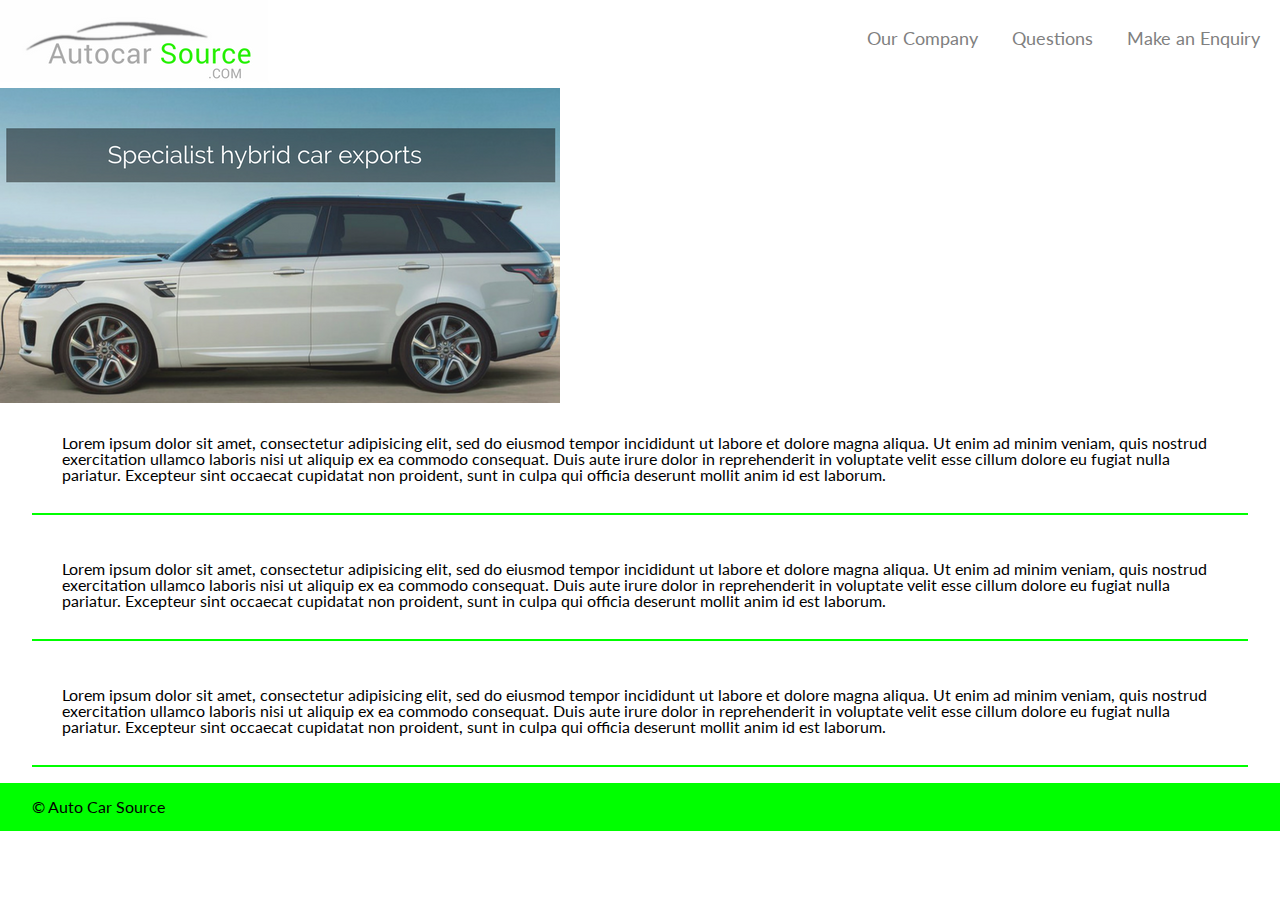
==== index.html @ 158e0500 "first commit" ====
<!DOCTYPE html>
<html lang="en">
<head>
	<meta charset="utf-8">

	<title>Auto Car Source</title>
	<link href="https://fonts.googleapis.com/css?family=Lato:400,400i" rel="stylesheet">

	<!-- external CSS link -->
	<link rel="stylesheet" href="css/reset.css">
	<link rel="stylesheet" href="css/styles.css">
	<link rel="stylesheet" href="https://maxcdn.bootstrapcdn.com/font-awesome/4.7.0/css/font-awesome.min.css">
	<link rel="stylesheet" type="text/css" href="slick/slick.css"/>

</head>
<body>
	
<header>

	<img src="./images/autocarsource-logo.png">
	
	<nav class="header clearfix">
	<ul>
		<li><a href="./about.html">Our Company</a></li>
		<li><a href="./questions.html">Questions</a></li>
		<li><a href="./enquiry.html">Make an Enquiry</a></li>
	</ul>
	</nav>
</header>

<section class="slider-section">
	<img src="./images/slider_1.png" class="responsive">

</section>


<section class="main-block">
	<div class="container">
	<ul class="car-teasers">
		<li class="car clearfix">
		<p class="teaser-text">Lorem ipsum dolor sit amet, consectetur adipisicing elit, sed do eiusmod
		tempor incididunt ut labore et dolore magna aliqua. Ut enim ad minim veniam,
		quis nostrud exercitation ullamco laboris nisi ut aliquip ex ea commodo
		consequat. Duis aute irure dolor in reprehenderit in voluptate velit esse
		cillum dolore eu fugiat nulla pariatur. Excepteur sint occaecat cupidatat non
		proident, sunt in culpa qui officia deserunt mollit anim id est laborum.</p>
		<img src="">
		</li>

		<li class="car clearfix">
		<p class="teaser-text">Lorem ipsum dolor sit amet, consectetur adipisicing elit, sed do eiusmod
		tempor incididunt ut labore et dolore magna aliqua. Ut enim ad minim veniam,
		quis nostrud exercitation ullamco laboris nisi ut aliquip ex ea commodo
		consequat. Duis aute irure dolor in reprehenderit in voluptate velit esse
		cillum dolore eu fugiat nulla pariatur. Excepteur sint occaecat cupidatat non
		proident, sunt in culpa qui officia deserunt mollit anim id est laborum.</p>
		<img src="">
		</li>

		<li class="car clearfix">
		<p class="teaser-text">Lorem ipsum dolor sit amet, consectetur adipisicing elit, sed do eiusmod
		tempor incididunt ut labore et dolore magna aliqua. Ut enim ad minim veniam,
		quis nostrud exercitation ullamco laboris nisi ut aliquip ex ea commodo
		consequat. Duis aute irure dolor in reprehenderit in voluptate velit esse
		cillum dolore eu fugiat nulla pariatur. Excepteur sint occaecat cupidatat non
		proident, sunt in culpa qui officia deserunt mollit anim id est laborum.</p>
		<img src="">
		</li>
	</ul>
	</div>
</section>

	<script src="cdnjs.cloudflare.com/ajax/libs/jquery-compat/3.0.0-alpha1/jquery.min.js"</script>
	<script src="./js/main.js"></script>
	<script src="slick/slick.min.js"></script>

</body>

  <footer>
    <div class="container">
      <span>&copy; Auto Car Source</span>
    </div>
  </footer>
	
</div>
</html>
---- css/styles.css ----
/*******************
  BASE SETUP
*******************/

*, *:before, *:after {
  box-sizing: border-box;
}

.clearfix:before,
.clearfix:after {
    content: " ";
    display: table;
}

.clearfix:after {
    clear: both;
}

.container {
	margin: 0 auto;
	width: 95%;
}



body {
	font-family: 'Lato', sans-serif;
}

.main-image {
	width: 100%;
	text-align: center;
	max-width: 95%;
	height: 100%;
}

/*******************
  HEADER SETUP
*******************/

header li {
	display: inline-block;
	padding-top: 30px;
	padding-right: 10px;
}

header nav {
	float: right;
}

header a {
	font-size: 1.1rem;
	color: #808080;
	text-decoration: none;
	padding: 10px;
}

/*nav a:last-child {
	background-color: #00ff00;
}*/

.car p {
	border-bottom: 2px solid;
	border-color: #00ff00;
	padding: 30px;
}

.right-teaser-text {
	float: right;
	display: block;
	width: 50%;
}

.left-teaser-text {
	float: left;
	display: block;
	width: 50%;
}

/*******************
  FOOTER SETUP
*******************/

footer {
	background-color: #00ff00;
	padding: 1em 0;
	margin-top: 3em 0;
}
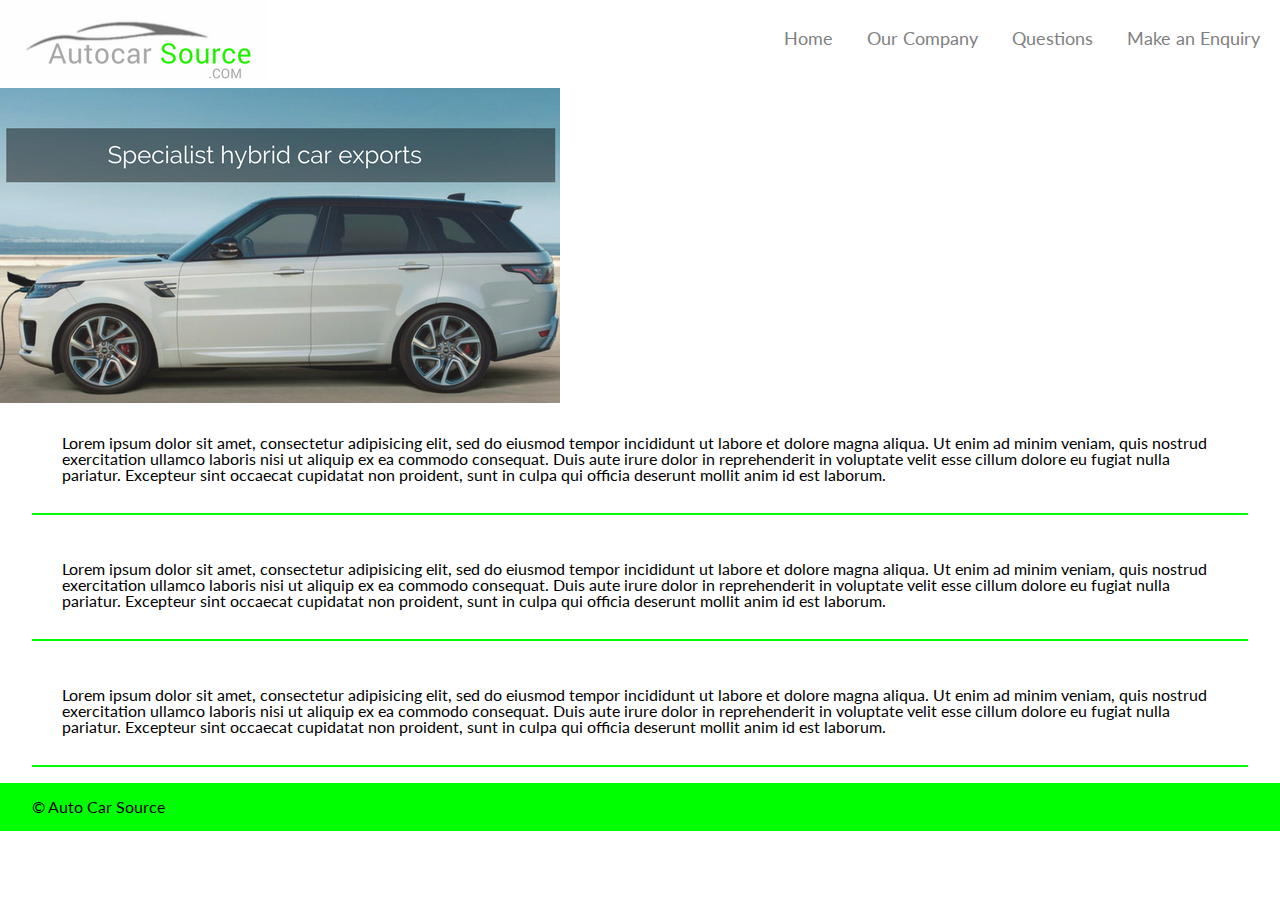
==== commit 92486bd9: "File link updates" ====
--- a/index.html
+++ b/index.html
@@ -21,6 +21,7 @@
 	
 	<nav class="header clearfix">
 	<ul>
+		<li><a href="./index.html">Home</a></li>
 		<li><a href="./about.html">Our Company</a></li>
 		<li><a href="./questions.html">Questions</a></li>
 		<li><a href="./enquiry.html">Make an Enquiry</a></li>
@@ -72,7 +73,7 @@
 
 	<script src="cdnjs.cloudflare.com/ajax/libs/jquery-compat/3.0.0-alpha1/jquery.min.js"</script>
 	<script src="./js/main.js"></script>
-	<script src="slick/slick.min.js"></script>
+	<script src="./slick/slick.min.js"></script>
 
 </body>
 
--- a/css/styles.css
+++ b/css/styles.css
@@ -56,7 +56,7 @@
 }
 
 /*nav a:last-child {
-	background-color: #00ff00;
+	border: 2px dotted #00ff00;
 }*/
 
 .car p {
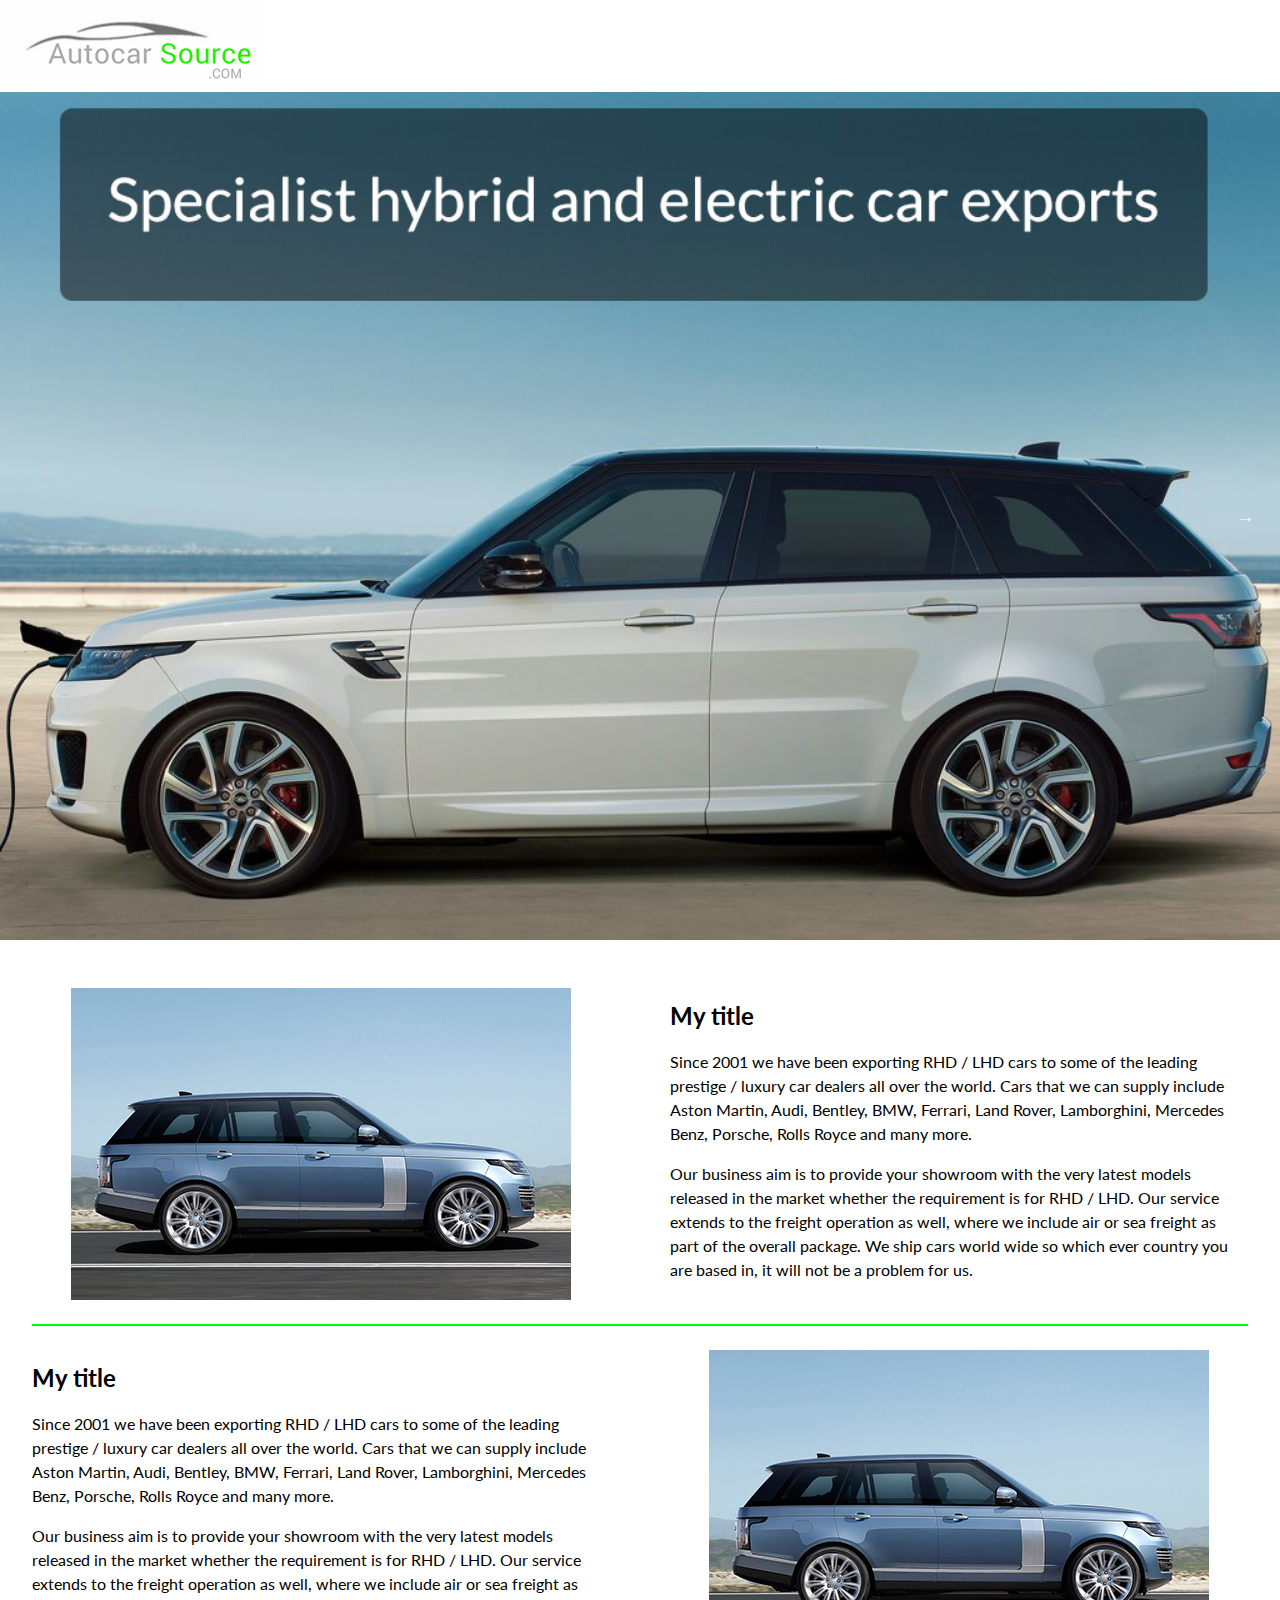
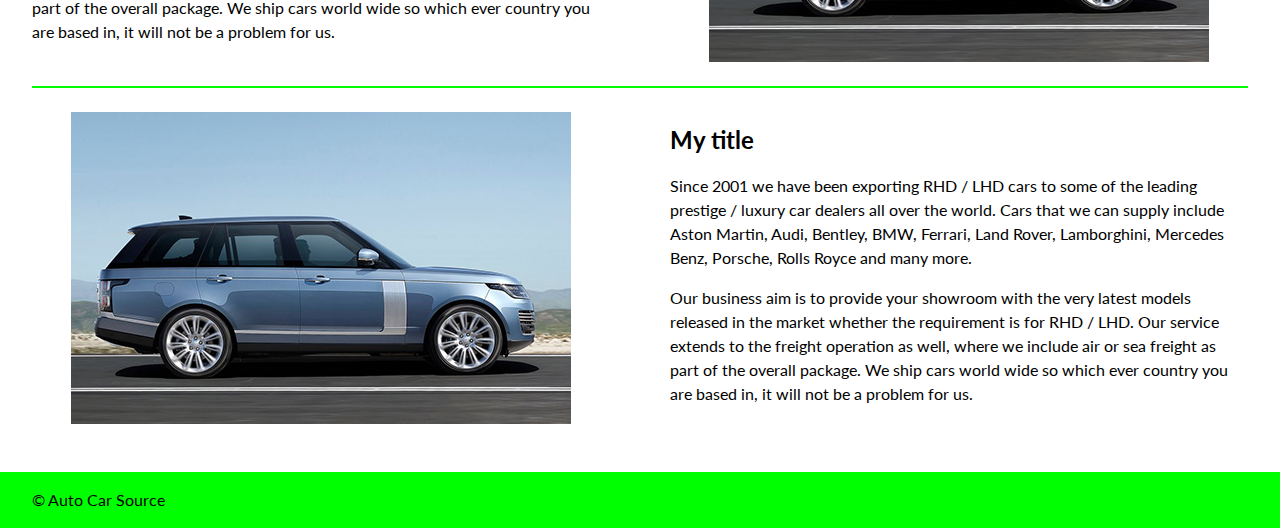
==== commit 75411226: "styling changes" ====
--- a/index.html
+++ b/index.html
@@ -8,72 +8,101 @@
 
 	<!-- external CSS link -->
 	<link rel="stylesheet" href="css/reset.css">
+	<link rel="stylesheet" href="https://maxcdn.bootstrapcdn.com/font-awesome/4.7.0/css/font-awesome.min.css">
+	<link rel="stylesheet" type="text/css" href="./css/slick-theme.css"/>
+	<link rel="stylesheet" type="text/css" href="./css/slick.css"/>
 	<link rel="stylesheet" href="css/styles.css">
-	<link rel="stylesheet" href="https://maxcdn.bootstrapcdn.com/font-awesome/4.7.0/css/font-awesome.min.css">
-	<link rel="stylesheet" type="text/css" href="slick/slick.css"/>
 
 </head>
 <body>
 	
-<header>
+<header class="clearfix">
 
 	<img src="./images/autocarsource-logo.png">
 	
+	<i class="hamburger fa fa-bars" aria-hidden="true"></i>
+
 	<nav class="header clearfix">
-	<ul>
-		<li><a href="./index.html">Home</a></li>
-		<li><a href="./about.html">Our Company</a></li>
-		<li><a href="./questions.html">Questions</a></li>
-		<li><a href="./enquiry.html">Make an Enquiry</a></li>
-	</ul>
+		<ul>
+			<li><a href="./index.html">Home</a></li>
+			<li><a href="./about.html">Our Company</a></li>
+			<li><a href="./questions.html">Questions</a></li>
+			<li><a href="./enquiry.html">Make an Enquiry</a></li>
+		</ul>
 	</nav>
 </header>
 
-<section class="slider-section">
-	<img src="./images/slider_1.png" class="responsive">
-
+<section class="slider-section responsive">
+	<div>
+		<img src="./images/rr-banner.jpg">
+	</div>
+	<div>
+		<img src="./images/rr-banner.jpg">
+	</div>
+	<div>
+		<img src="./images/rr-banner.jpg">
+	</div>
 </section>
 
 
 <section class="main-block">
 	<div class="container">
 	<ul class="car-teasers">
-		<li class="car clearfix">
-		<p class="teaser-text">Lorem ipsum dolor sit amet, consectetur adipisicing elit, sed do eiusmod
-		tempor incididunt ut labore et dolore magna aliqua. Ut enim ad minim veniam,
-		quis nostrud exercitation ullamco laboris nisi ut aliquip ex ea commodo
-		consequat. Duis aute irure dolor in reprehenderit in voluptate velit esse
-		cillum dolore eu fugiat nulla pariatur. Excepteur sint occaecat cupidatat non
-		proident, sunt in culpa qui officia deserunt mollit anim id est laborum.</p>
-		<img src="">
+		<li class="text-right clearfix">
+			<div class="teaser-content">
+				<h2>My title</h2>
+				<p>
+					Since 2001 we have been exporting RHD / LHD cars to some of the leading prestige / luxury car dealers all over the world. Cars that we can supply include Aston Martin, Audi, Bentley, BMW, Ferrari, Land Rover, Lamborghini, Mercedes Benz, Porsche, Rolls Royce and many more.
+				</p>
+
+				<p>
+					Our business aim is to provide your showroom with the very latest models released in the market whether the requirement is for RHD / LHD. Our service extends to the freight operation as well, where we include air or sea freight as part of the overall package. We ship cars world wide so which ever country you are based in, it will not be a problem for us.
+				</p>
+			</div>
+
+			<div class="teaser-image">
+				<img src="./images/rr-home.jpg">
+			</div>
+
+		<li class="text-left clearfix">
+			<div class="teaser-content">
+				<h2>My title</h2>
+				<p>
+					Since 2001 we have been exporting RHD / LHD cars to some of the leading prestige / luxury car dealers all over the world. Cars that we can supply include Aston Martin, Audi, Bentley, BMW, Ferrari, Land Rover, Lamborghini, Mercedes Benz, Porsche, Rolls Royce and many more.
+				</p>
+
+				<p>
+					Our business aim is to provide your showroom with the very latest models released in the market whether the requirement is for RHD / LHD. Our service extends to the freight operation as well, where we include air or sea freight as part of the overall package. We ship cars world wide so which ever country you are based in, it will not be a problem for us.
+				</p>
+			</div>
+			
+			<div class="teaser-image">
+				<img src="./images/rr-home.jpg">
+			</div>
 		</li>
+		<li class="text-right clearfix">
+			<div class="teaser-content">
+				<h2>My title</h2>
+				<p>
+					Since 2001 we have been exporting RHD / LHD cars to some of the leading prestige / luxury car dealers all over the world. Cars that we can supply include Aston Martin, Audi, Bentley, BMW, Ferrari, Land Rover, Lamborghini, Mercedes Benz, Porsche, Rolls Royce and many more.
+				</p>
 
-		<li class="car clearfix">
-		<p class="teaser-text">Lorem ipsum dolor sit amet, consectetur adipisicing elit, sed do eiusmod
-		tempor incididunt ut labore et dolore magna aliqua. Ut enim ad minim veniam,
-		quis nostrud exercitation ullamco laboris nisi ut aliquip ex ea commodo
-		consequat. Duis aute irure dolor in reprehenderit in voluptate velit esse
-		cillum dolore eu fugiat nulla pariatur. Excepteur sint occaecat cupidatat non
-		proident, sunt in culpa qui officia deserunt mollit anim id est laborum.</p>
-		<img src="">
-		</li>
-
-		<li class="car clearfix">
-		<p class="teaser-text">Lorem ipsum dolor sit amet, consectetur adipisicing elit, sed do eiusmod
-		tempor incididunt ut labore et dolore magna aliqua. Ut enim ad minim veniam,
-		quis nostrud exercitation ullamco laboris nisi ut aliquip ex ea commodo
-		consequat. Duis aute irure dolor in reprehenderit in voluptate velit esse
-		cillum dolore eu fugiat nulla pariatur. Excepteur sint occaecat cupidatat non
-		proident, sunt in culpa qui officia deserunt mollit anim id est laborum.</p>
-		<img src="">
+				<p>
+					Our business aim is to provide your showroom with the very latest models released in the market whether the requirement is for RHD / LHD. Our service extends to the freight operation as well, where we include air or sea freight as part of the overall package. We ship cars world wide so which ever country you are based in, it will not be a problem for us.
+				</p>
+			</div>
+			
+			<div class="teaser-image">
+				<img src="./images/rr-home.jpg">
+			</div>
 		</li>
 	</ul>
 	</div>
 </section>
 
-	<script src="cdnjs.cloudflare.com/ajax/libs/jquery-compat/3.0.0-alpha1/jquery.min.js"</script>
+	<script src="https://cdnjs.cloudflare.com/ajax/libs/jquery/3.2.1/jquery.min.js"></script>
+	<script src="./js/slick.min.js"></script>
 	<script src="./js/main.js"></script>
-	<script src="./slick/slick.min.js"></script>
 
 </body>
 
--- a/css/styles.css
+++ b/css/styles.css
@@ -25,23 +25,33 @@
 
 body {
 	font-family: 'Lato', sans-serif;
+	line-height: 1.5;
 }
 
 .main-image {
 	width: 100%;
-	text-align: center;
-	max-width: 95%;
 	height: 100%;
 }
 
+.logo {
+	margin-bottom: 10px;
+}
+
+h2 {
+	font-size: 1.5rem;
+	font-weight: bold;
+}
+
+p {
+	margin: 1em 0;
+}
+
 /*******************
   HEADER SETUP
 *******************/
 
-header li {
-	display: inline-block;
-	padding-top: 30px;
-	padding-right: 10px;
+h1 {
+	float: left;
 }
 
 header nav {
@@ -55,8 +65,33 @@
 	padding: 10px;
 }
 
+nav ul {
+	 display: none;
+}
+
+nav li:last-child {
+	border: 2px solid #00ff00;
+}
+
+/*h1	{
+	color: #00ff00;
+}*/
+
+.hamburger {
+	display: block;
+	font-size: 2em;
+	float: right;
+	color: #00ff00;
+	padding-top: 30px;
+	padding-right: 30px;
+}
+
+.show-nav {
+	display: block;
+}
+
 /*nav a:last-child {
-	border: 2px dotted #00ff00;
+	color: white;
 }*/
 
 .car p {
@@ -65,16 +100,81 @@
 	padding: 30px;
 }
 
-.right-teaser-text {
-	float: right;
-	display: block;
-	width: 50%;
-}
-
-.left-teaser-text {
-	float: left;
-	display: block;
-	width: 50%;
+/*******************
+  FORM SETUP
+*******************/
+
+.enquiry {
+	text-align: left;
+	margin: 0 auto;
+	width: 400px;
+	margin-top: 100px;
+}
+
+
+input {
+	border: 2px solid #00ff00;
+	display: block;
+	width: 100%;
+}
+
+input[type="radio"] {
+	display: inline-block;
+	width: auto;
+}
+
+.slick-slide img {
+	width: 100%;
+}
+
+/*******************
+  INDEX PAGE
+*******************/
+
+.slider-section img {
+	display: block;
+	margin: 0 auto;
+}
+
+.slick-prev {
+	left: 25px;
+}
+
+.slick-next {
+	right: 25px;
+}
+
+/*******************
+  ABOUT PAGE
+*******************/
+
+.car-teasers {
+	margin: 1.5em 0;
+}
+
+.car-teasers li:not(:last-child) {
+	padding: 1.5em 0;
+	border-bottom: 2px solid;
+	border-color: #00ff00;
+}
+
+.text-right .teaser-content .teaser-image .text-left {
+	display: block;
+	width: 100%;
+}
+
+.teaser-content {
+	width: 55%;
+    margin: 0 auto;
+}
+
+.teaser-content h2 {
+	padding-top: 10px;
+}
+
+.teaser-image img {
+	display: block;
+	margin: 0 auto;
 }
 
 /*******************
@@ -84,5 +184,74 @@
 footer {
 	background-color: #00ff00;
 	padding: 1em 0;
-	margin-top: 3em 0;
-}+	margin-top: 20px;
+}
+
+/*******************
+  MEDIA QUERIES
+*******************/
+
+@media screen and (min-width: 1020px) {
+
+/*float images and text alternately*/
+
+.car-teasers {
+	margin: 1.5em 0;
+}
+
+.car-teasers li {
+	padding: 1.5em 0;
+}
+
+.text-right .teaser-content {
+	float: right;
+	width: 47.5%;
+}
+
+.text-right .teaser-image {
+	float: left;
+	margin-right: 5%;
+	width: 47.5%;
+}
+
+.text-left .teaser-content {
+	float: left;
+	margin-right: 5%;
+	width: 47.5%;
+}
+
+.text-left .teaser-image {
+	float: right;
+	width: 47.5%;
+}
+
+.teaser-image img {
+	display: block;
+	margin: 0 auto;
+}
+
+.car-image-container {
+	float: left;
+	display: block;
+	width: 50%;
+
+}
+
+.hamburger {
+	display: none;
+}
+
+header li {
+	display: inline-block;
+	padding: 5px; 
+}
+
+nav ul {
+	padding-top: 10px;
+    padding-right: 20px;
+}
+
+
+
+}
+
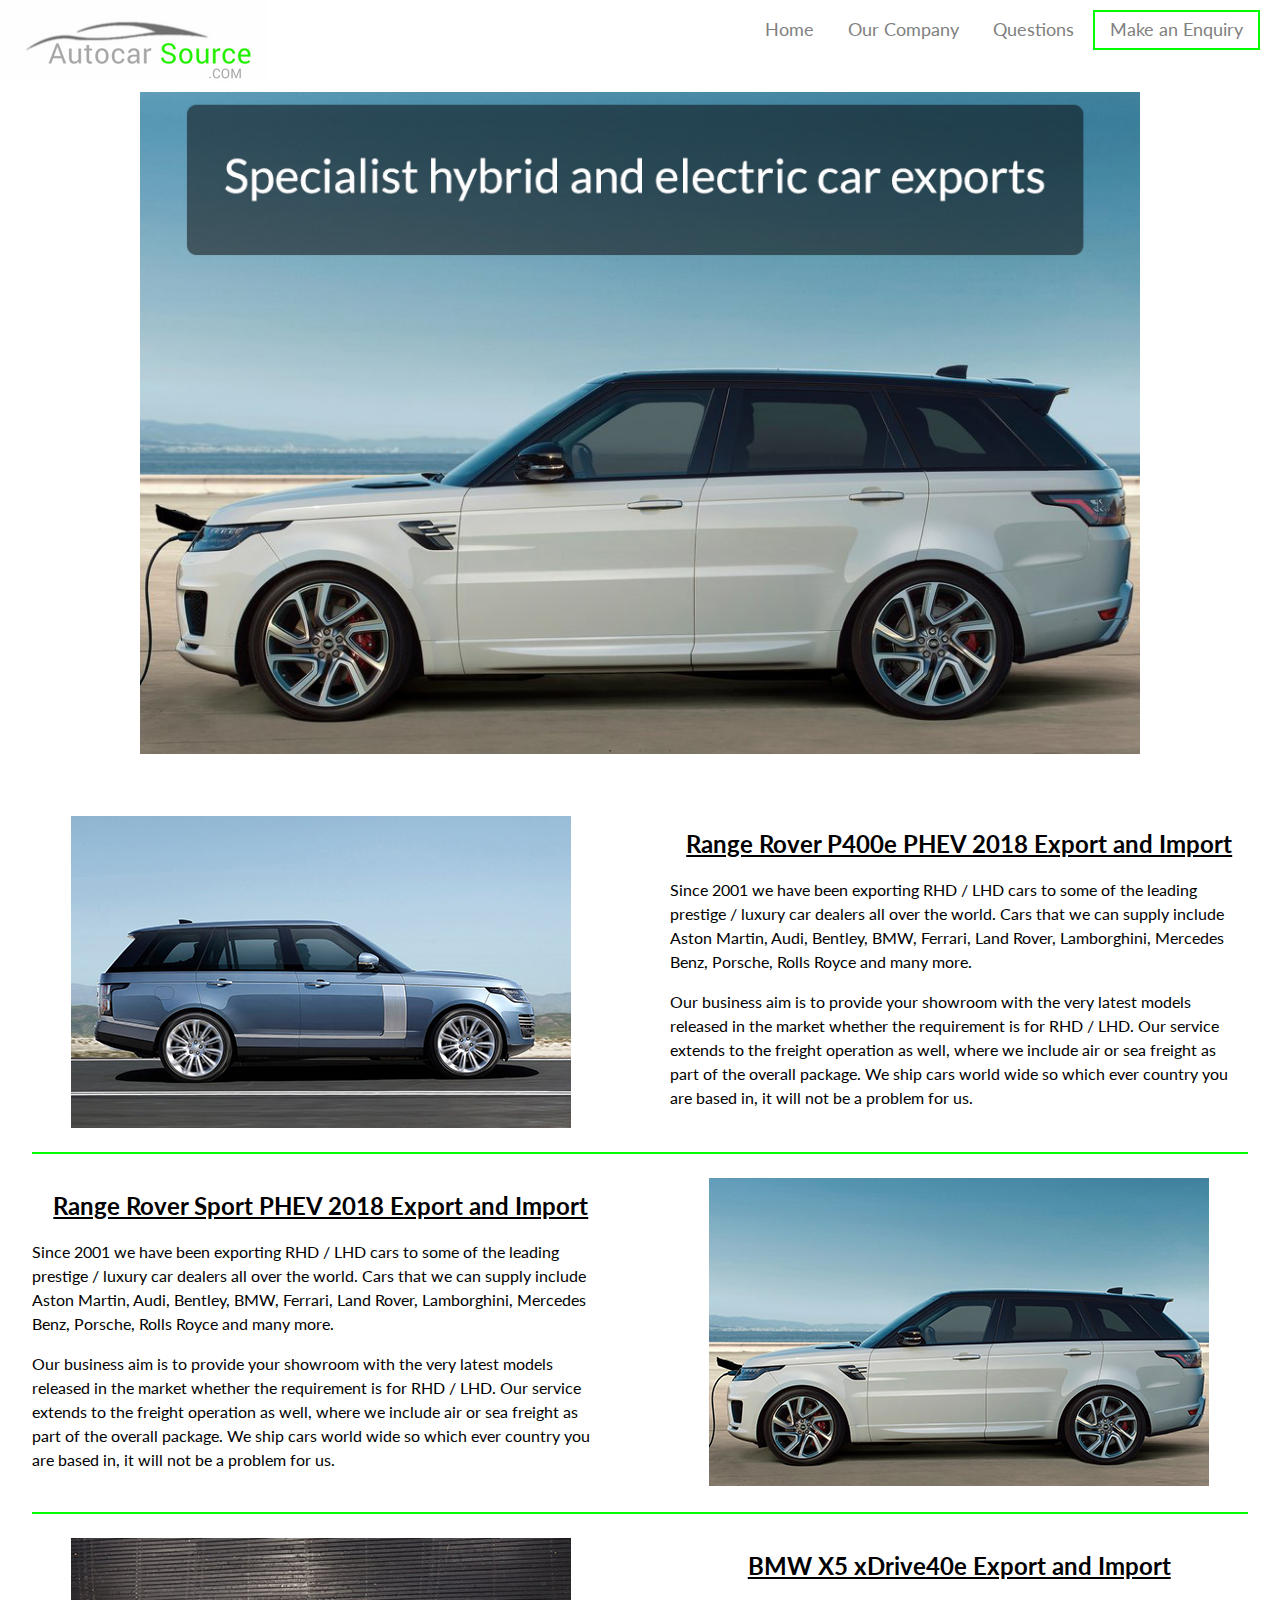
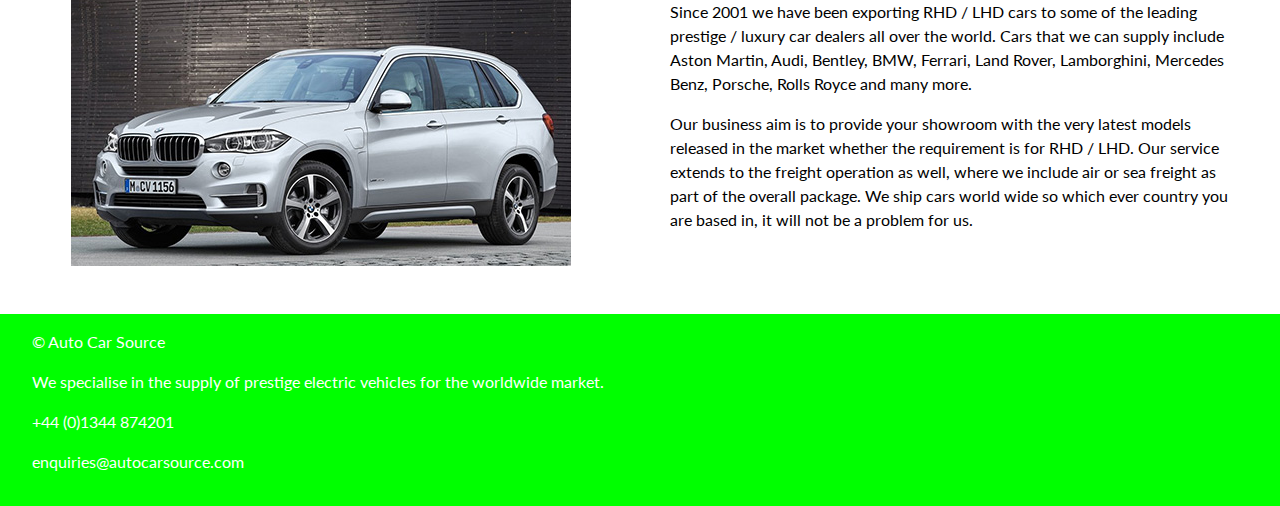
==== commit efe48183: "changes" ====
--- a/index.html
+++ b/index.html
@@ -37,7 +37,7 @@
 		<img src="./images/rr-banner.jpg">
 	</div>
 	<div>
-		<img src="./images/rr-banner.jpg">
+		<img src="./images/rangerover-banner.jpg">
 	</div>
 	<div>
 		<img src="./images/rr-banner.jpg">
@@ -50,7 +50,7 @@
 	<ul class="car-teasers">
 		<li class="text-right clearfix">
 			<div class="teaser-content">
-				<h2>My title</h2>
+				<h2>Range Rover P400e PHEV 2018 Export and Import</h2>
 				<p>
 					Since 2001 we have been exporting RHD / LHD cars to some of the leading prestige / luxury car dealers all over the world. Cars that we can supply include Aston Martin, Audi, Bentley, BMW, Ferrari, Land Rover, Lamborghini, Mercedes Benz, Porsche, Rolls Royce and many more.
 				</p>
@@ -66,7 +66,7 @@
 
 		<li class="text-left clearfix">
 			<div class="teaser-content">
-				<h2>My title</h2>
+				<h2>Range Rover Sport PHEV 2018 Export and Import</h2>
 				<p>
 					Since 2001 we have been exporting RHD / LHD cars to some of the leading prestige / luxury car dealers all over the world. Cars that we can supply include Aston Martin, Audi, Bentley, BMW, Ferrari, Land Rover, Lamborghini, Mercedes Benz, Porsche, Rolls Royce and many more.
 				</p>
@@ -77,12 +77,12 @@
 			</div>
 			
 			<div class="teaser-image">
-				<img src="./images/rr-home.jpg">
+				<img src="./images/rr-sport.jpg">
 			</div>
 		</li>
 		<li class="text-right clearfix">
 			<div class="teaser-content">
-				<h2>My title</h2>
+				<h2>BMW X5 xDrive40e Export and Import</h2>
 				<p>
 					Since 2001 we have been exporting RHD / LHD cars to some of the leading prestige / luxury car dealers all over the world. Cars that we can supply include Aston Martin, Audi, Bentley, BMW, Ferrari, Land Rover, Lamborghini, Mercedes Benz, Porsche, Rolls Royce and many more.
 				</p>
@@ -93,7 +93,7 @@
 			</div>
 			
 			<div class="teaser-image">
-				<img src="./images/rr-home.jpg">
+				<img src="./images/bmw-x5.jpg">
 			</div>
 		</li>
 	</ul>
@@ -106,9 +106,17 @@
 
 </body>
 
-  <footer>
+  <footer clearfix>
     <div class="container">
       <span>&copy; Auto Car Source</span>
+
+      <p>We specialise in the supply of prestige electric vehicles for the worldwide market.</p>
+
+      <div class="footer-contact">
+      <p>+44 (0)1344 874201</p>
+      <p>enquiries@autocarsource.com</p>
+      </div>
+
     </div>
   </footer>
 	
--- a/css/styles.css
+++ b/css/styles.css
@@ -21,18 +21,11 @@
 	width: 95%;
 }
 
-
-
 body {
 	font-family: 'Lato', sans-serif;
 	line-height: 1.5;
 }
 
-.main-image {
-	width: 100%;
-	height: 100%;
-}
-
 .logo {
 	margin-bottom: 10px;
 }
@@ -46,13 +39,13 @@
 	margin: 1em 0;
 }
 
+.main-image {
+	max-width: 100%;
+}
 /*******************
   HEADER SETUP
 *******************/
 
-h1 {
-	float: left;
-}
 
 header nav {
 	float: right;
@@ -73,10 +66,6 @@
 	border: 2px solid #00ff00;
 }
 
-/*h1	{
-	color: #00ff00;
-}*/
-
 .hamburger {
 	display: block;
 	font-size: 2em;
@@ -89,10 +78,6 @@
 .show-nav {
 	display: block;
 }
-
-/*nav a:last-child {
-	color: white;
-}*/
 
 .car p {
 	border-bottom: 2px solid;
@@ -100,6 +85,11 @@
 	padding: 30px;
 }
 
+.tagline {
+	margin: 0 20px;
+	font-size: 1.1rem;
+}
+
 /*******************
   FORM SETUP
 *******************/
@@ -109,6 +99,11 @@
 	margin: 0 auto;
 	width: 400px;
 	margin-top: 100px;
+	font-size: 1.2rem;
+}
+
+.enquiry h2 {
+	margin: 20px 0;
 }
 
 
@@ -127,13 +122,25 @@
 	width: 100%;
 }
 
+button {
+	font-size: 20px;
+	margin: 30px 0;
+	/*color: #00ff00;*/
+	background-color: white;
+	border: 2px solid #00ff00;
+}
+
+.side-bar {
+	float: right;
+}
+
 /*******************
   INDEX PAGE
 *******************/
 
-.slider-section img {
-	display: block;
-	margin: 0 auto;
+.slider-section {
+	margin: 0 auto;
+	max-width: 1000px;
 }
 
 .slick-prev {
@@ -170,11 +177,59 @@
 
 .teaser-content h2 {
 	padding-top: 10px;
+	text-decoration: underline;
 }
 
 .teaser-image img {
 	display: block;
 	margin: 0 auto;
+}
+
+/*.aside-block {
+	float: right;
+	width: 30%;
+}*/
+
+/*******************
+ QUESTIONS PAGE
+*******************/
+
+.question-content h2 {
+	display: inline-block;
+}
+
+.questions-block {
+	width: 100%;
+	margin: 30px 0;
+	line-height: 1.6rem;
+	color: #404040;
+}
+
+.fa-arrow-circle-down {
+	color: #00ff00;
+	font-size: 2rem;
+	display: inline-block;
+	float: right;
+}
+
+.answer-copy {
+	float: left;
+	width: 40%
+}
+
+.answer-image {
+	float: left;
+}
+
+.questions-container {
+	width: 75%;
+	margin: 0 auto;
+}
+
+.teaser-image:hover {
+	-webkit-transform: scale(1.1);
+	-ms-transform: scale(1.1);
+	transform: scale(1.1);
 }
 
 /*******************
@@ -183,75 +238,104 @@
 
 footer {
 	background-color: #00ff00;
+	color: white;
 	padding: 1em 0;
 	margin-top: 20px;
 }
 
+/*.footer-contact {
+	float: right;
+}
+*/
 /*******************
   MEDIA QUERIES
 *******************/
 
 @media screen and (min-width: 1020px) {
 
-/*float images and text alternately*/
-
-.car-teasers {
-	margin: 1.5em 0;
-}
-
-.car-teasers li {
-	padding: 1.5em 0;
-}
-
-.text-right .teaser-content {
-	float: right;
-	width: 47.5%;
-}
-
-.text-right .teaser-image {
-	float: left;
-	margin-right: 5%;
-	width: 47.5%;
-}
-
-.text-left .teaser-content {
-	float: left;
-	margin-right: 5%;
-	width: 47.5%;
-}
-
-.text-left .teaser-image {
-	float: right;
-	width: 47.5%;
-}
-
-.teaser-image img {
-	display: block;
-	margin: 0 auto;
-}
-
-.car-image-container {
-	float: left;
-	display: block;
-	width: 50%;
-
-}
-
-.hamburger {
-	display: none;
-}
-
-header li {
-	display: inline-block;
-	padding: 5px; 
-}
-
-nav ul {
-	padding-top: 10px;
-    padding-right: 20px;
-}
-
-
-
-}
-
+	/*float images and text alternately*/
+
+	header li {
+		display: inline-block;
+		padding: 5px; 
+	}
+
+	nav ul {
+		display: block;
+		padding-top: 10px;
+	    padding-right: 20px;
+	}
+
+	.car-teasers {
+		margin: 1.5em 0;
+	}
+
+	.car-teasers li {
+		padding: 1.5em 0;
+	}
+
+	.text-right .teaser-content {
+		float: right;
+		width: 47.5%;
+	}
+
+	.text-right .teaser-image {
+		float: left;
+		margin-right: 5%;
+		width: 47.5%;
+	}
+
+	.text-left .teaser-content {
+		float: left;
+		margin-right: 5%;
+		width: 47.5%;
+	}
+
+	.text-left .teaser-image {
+		float: right;
+		width: 47.5%;
+	}
+
+	.teaser-image img {
+		display: block;
+		margin: 0 auto;
+	}
+
+	.car-image-container {
+		float: left;
+		display: block;
+		width: 50%;
+	}
+
+	.hamburger {
+		display: none;
+	}
+
+	.answer {
+		display: none;
+	}
+
+	.main-image {
+	width: 100%;
+	max-height: 30%;
+}
+ 
+
+ }
+
+ @media screen and (min-width: 996px) {
+
+ 	.teaser-content {
+ 		width: 80%;
+ 	}
+
+ 	.teaser-content h2 {
+ 		text-align: center;
+ 	}
+
+ 	.questions-block p {
+ 		width: 90%;
+ 	}
+
+ }
+
